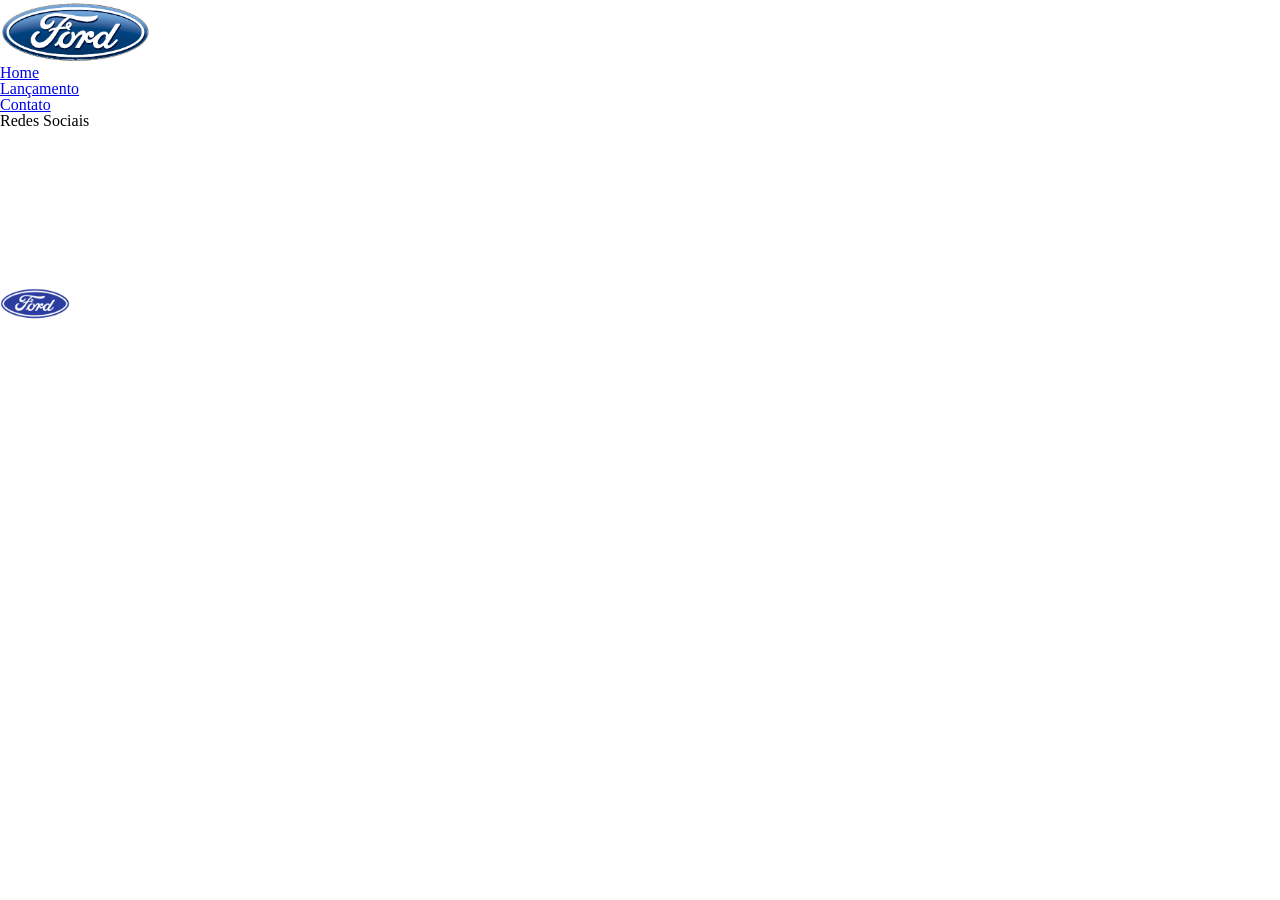
==== index.html @ d9c5a394 "main branch" ====
<!DOCTYPE html>
<html lang="pt-br">
<head>
    <meta charset="UTF-8">
    <meta http-equiv="X-UA-Compatible" content="IE=edge">
    <meta name="viewport" content="width=device-width, initial-scale=1.0">
    <title>Ford</title>    
    <link href="css/reset.css" rel="stylesheet">
    <link href="css/style.css" rel="stylesheet">
    <script src="js/carousel.js"></script>
</head>
<body>
    <header>       
        <div>
            <img src="img/logo-ford-256.png" width="150" class="logo" />
        </div>
        <nav>
            <ul>
                <li>
                    <a href="index.html">Home</a>
                </li>
                <li>
                    <a href="lancamento.html">Lançamento</a>
                </li>
                <li>
                    <a href="contato.html">Contato</a>
                </li>
            </ul>
        </nav>

    </header>
    <main>
        <div id="carousel">
        </div>
        <div id="carousel-title">
        </div>
        <script>
             //insert each image on carousel
            carouselArr.push(new Carousel("imagem_1.jpg","Esta é a nova Ranger Ford 2022. Verifique novidades.","lancamento.html"));
            carouselArr.push(new Carousel("imagem_2.jpg","Ford a nossa história","#"));
            carouselArr.push(new Carousel("imagem_3.jpg","Nova Ford Bronco Sport 2022","lancamento.html"));
            Carousel.Start(carouselArr);
        </script>
    </main>
    <footer>
        <nav id="social">
            <ul>
                <li><span class="redesociais">Redes Sociais</span></li>
                <li><a href="#" title="Facebook"><img src="img/facebook-50.png"></a></li>
                <li><a href="#" title="YouTube"><img src="img/youtube-squared-50.png"></a></li>
                <li><a href="#" title="Instagram"><img src="img/instagram-logo-50.png"></a></li>
            </ul>
        </nav>
        <div>
           <img src="img/ford-96.png" width="70"  />
        </div>
    </footer>    
</body>
</html>
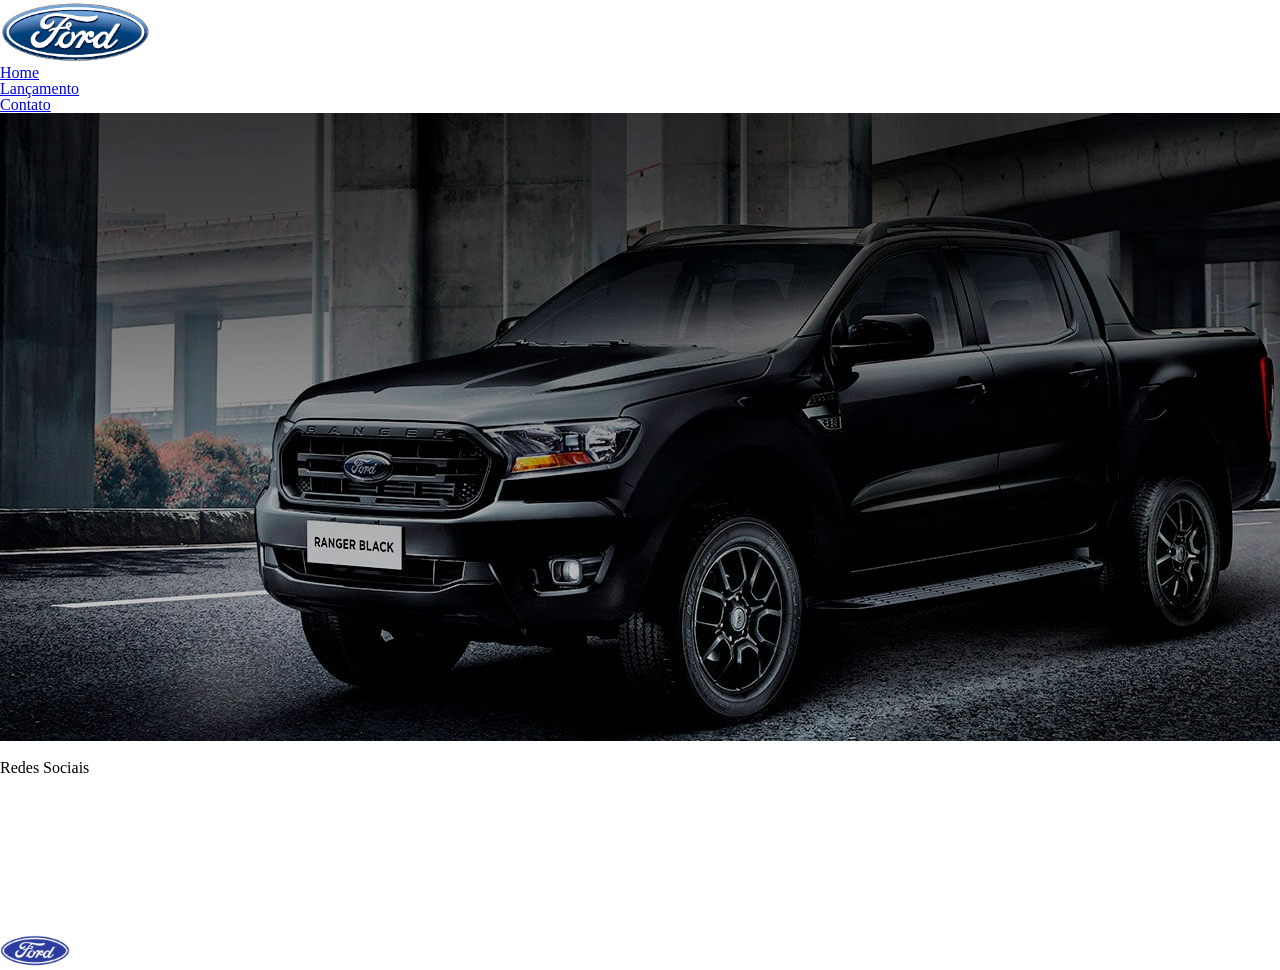
==== commit 3d918b9a: "Criação do Carrosel de imagens" ====
--- a/index.html
+++ b/index.html
@@ -36,9 +36,9 @@
         </div>
         <script>
              //insert each image on carousel
-            carouselArr.push(new Carousel("imagem_1.jpg","Esta é a nova Ranger Ford 2022. Verifique novidades.","lancamento.html"));
-            carouselArr.push(new Carousel("imagem_2.jpg","Ford a nossa história","#"));
-            carouselArr.push(new Carousel("imagem_3.jpg","Nova Ford Bronco Sport 2022","lancamento.html"));
+            carouselArr.push(new Carousel( "imagem_1.jpg","Esta é a nova Ranger Ford 2022. Verifique novidades.","lancamento.html"));
+            carouselArr.push(new Carousel("imagem_2.jpg" ,"Ford a nossa história","#"));
+            carouselArr.push(new Carousel("imagem_3.jpg" ,"Nova Ford Bronco Sport 2022","lancamento.html"));
             Carousel.Start(carouselArr);
         </script>
     </main>
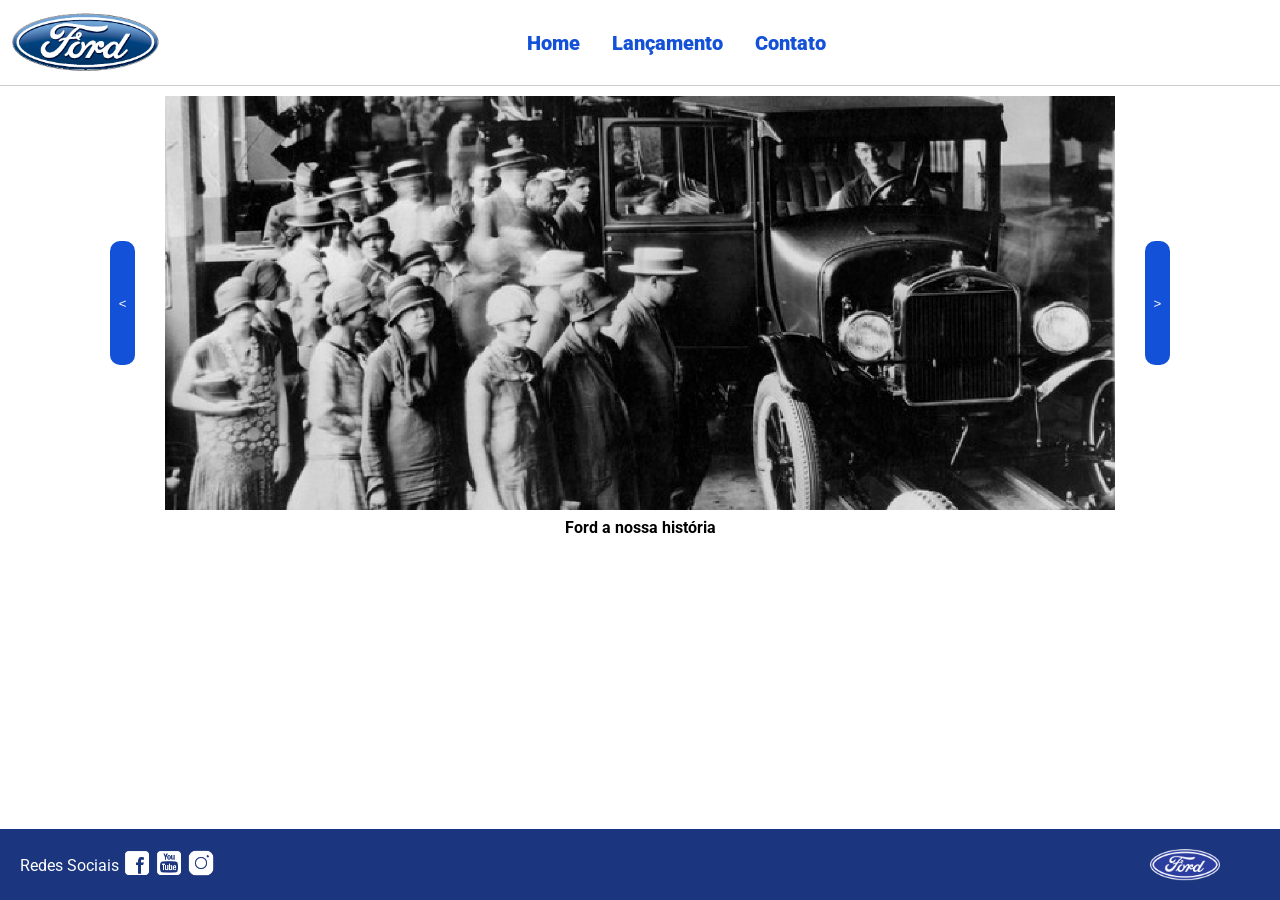
==== commit 0255a196: "salva tudo ai" ====
--- a/index.html
+++ b/index.html
@@ -36,9 +36,9 @@
         </div>
         <script>
              //insert each image on carousel
-            carouselArr.push(new Carousel( "imagem_1.jpg","Esta é a nova Ranger Ford 2022. Verifique novidades.","lancamento.html"));
-            carouselArr.push(new Carousel("imagem_2.jpg" ,"Ford a nossa história","#"));
-            carouselArr.push(new Carousel("imagem_3.jpg" ,"Nova Ford Bronco Sport 2022","lancamento.html"));
+            carouselArr.push(new Carousel("imagem_1.jpg","Esta é a nova Ranger Ford 2022. Verifique novidades.","lancamento.html"));
+            carouselArr.push(new Carousel("imagem_2.jpg","Ford a nossa história","#"));
+            carouselArr.push(new Carousel("imagem_3.jpg","Nova Ford Bronco Sport 2022","lancamento.html"));
             Carousel.Start(carouselArr);
         </script>
     </main>
--- a/css/style.css
+++ b/css/style.css
@@ -0,0 +1,135 @@
+@import url('https://fonts.googleapis.com/css2?family=Roboto:wght@300&display=swap');
+
+body {
+    background: #FFFFFF;
+    height: 100%;
+    font-family: 'Roboto', sans-serif;
+}
+
+html {
+    height: 100%;
+}
+
+div#carousel {
+    height: 46vh;
+    width: 100%;
+     max-height: 628px;
+    -webkit-transition: all .3s ease-in-out;
+    -moz-transition: all .3s ease-in-out;
+    transition: all .3s ease-in-out;
+    display: flex;
+    justify-content: center;
+    gap: 30px;
+}
+
+div#carousel img {
+    width: 100%;
+    height: 100%;
+    object-fit: cover;
+}
+
+div#carousel-title a {
+    text-decoration: none;
+}
+
+div#carousel-title  {
+    display: block;
+    text-align: center;
+    margin-top: 10px;
+    margin-bottom: 10px;
+    font-weight: bold;
+}
+
+header ul {
+    text-align: center;
+    margin-left: auto;
+    margin-right: auto;
+    display: block;
+}
+
+ul {
+	display: inline-block;
+}
+
+header {
+    background: #FFFFFF;
+    border-bottom: 1px solid #ccc;
+    margin-bottom: 10px;
+    padding: 10px;
+}
+
+header div {
+    display: inline;
+    vertical-align: middle;
+}
+
+header nav {
+    display: inline-block;
+    vertical-align: middle;
+    width: 80vw;
+}
+
+header nav a {
+    color: #1351d8;
+    font-size: 20px;
+    text-decoration: none;
+    font-weight: 900;
+    margin-left: 14px;
+    margin-right: 14px;
+}
+
+header nav a:hover {
+    color: #1b357e;
+    text-decoration: none;
+    font-weight: 900;
+}
+
+nav li {
+    display: inline;
+    list-style: none;
+}
+
+main {
+    min-height: calc(100% - 167px);
+}
+
+nav#social {
+    display: inline;
+    width: 80%;
+}
+
+nav#social ul img {
+    width: 28px;
+}
+
+span.redesociais {
+    color: #ffffff;
+    vertical-align: super;
+}
+
+footer {
+    background: #1B357E;
+    padding: 20px;
+}
+
+footer div {
+    display: inline;
+    float: right;
+    margin-right: 40px;
+}
+
+button:hover {
+    background: #1b357e;
+}
+button {
+    background: #1351d8;
+    color: #fff;
+    border: 0px;
+    border-radius: 10px;
+}
+
+#prev_b, #next_b {
+     height: 30%;
+     width: 2%;
+    align-self: center;
+}
